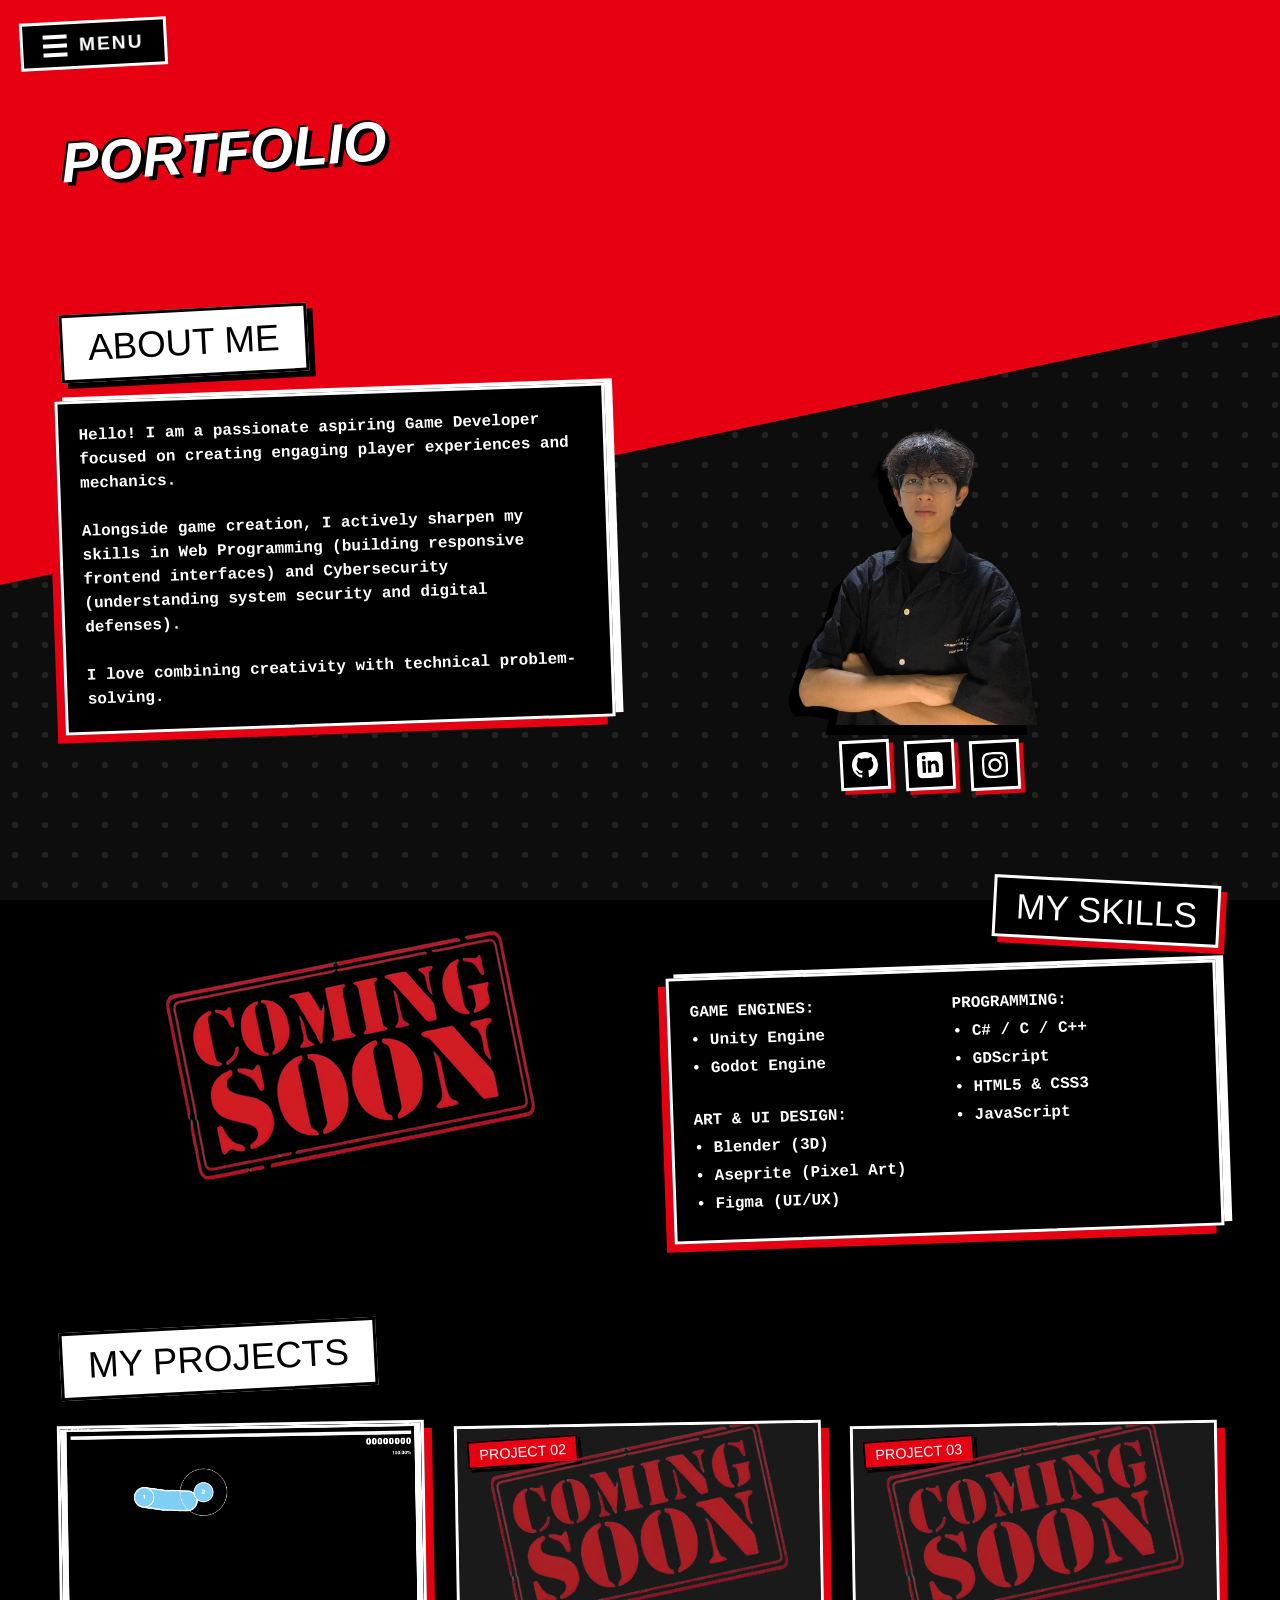
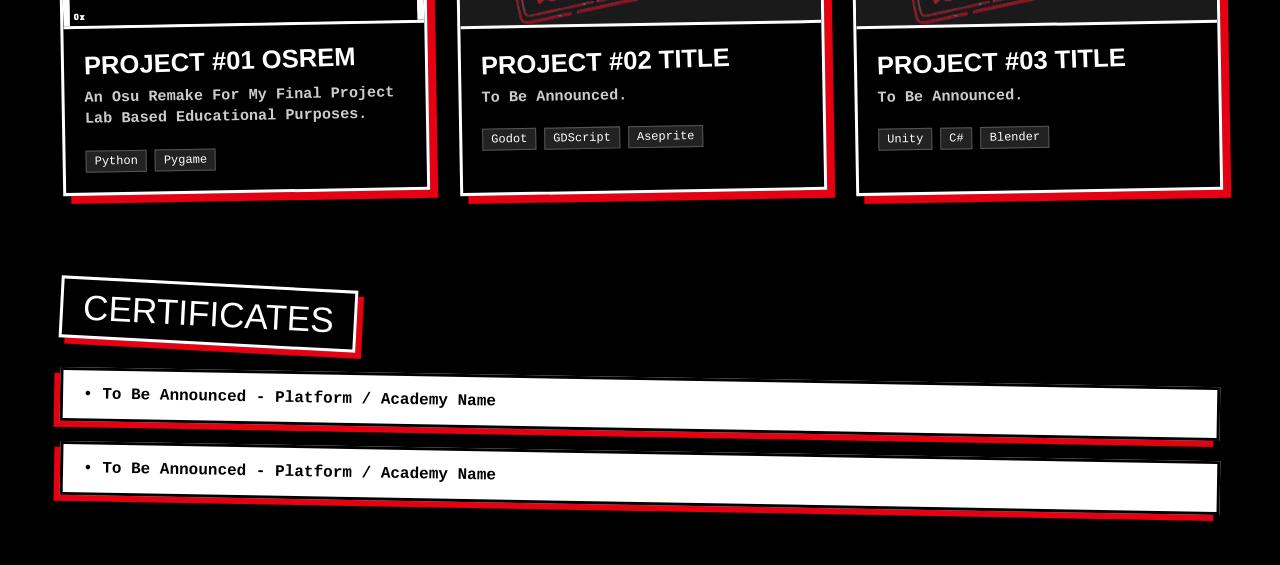
==== index.html @ 10f1fd6b "Mengubah nama Index.html menjadi index.html" ====
<!DOCTYPE html>
<html lang="id">
<head>
  <meta charset="UTF-8">
  <meta name="viewport" content="width=device-width, initial-scale=1.0">
  <title>Portofolio - Persona 5 Style Interactive</title>
  <link rel="stylesheet" href="style.css">
</head>
<body>

  <div class="bg-split"></div>
  <div class="bg-bottom"></div>

  <div class="top-menu-btn" id="menuToggle">
    <div class="hamburger-icon">
      <span></span>
      <span></span>
      <span></span>
    </div>
    <span class="menu-text">MENU</span>
  </div>

  <div class="menu-overlay" id="menuOverlay"></div>

  <div class="side-menu" id="sideMenu">
    <button class="close-btn" id="closeMenu">X CLOSE</button>
    <h2 class="menu-title">NAVIGASI</h2>
    <ul class="menu-list">
      <li class="menu-item"><a href="#about">01. ABOUT ME</a></li>
      <li class="menu-item"><a href="#skills">02. MY SKILLS</a></li>
      <li class="menu-item"><a href="#projects">03. MY PROJECTS</a></li>
      <li class="menu-item"><a href="#certificates">04. CERTIFICATES</a></li>
    </ul>
  </div>

  <div class="portfolio-container">
    
    <h1 class="header-title">PORTFOLIO</h1>

    <section id="about" class="section-about">
      <div class="box-left-top">
        <div class="title-box">ABOUT ME</div>
        <div class="description-box">
          <p>Hello! I am a passionate aspiring Game Developer focused on creating engaging player experiences and mechanics.</p>
          <br>
          <p>Alongside game creation, I actively sharpen my skills in Web Programming (building responsive frontend interfaces) and Cybersecurity (understanding system security and digital defenses).</p>
          <br>
          <p>I love combining creativity with technical problem-solving.</p>
        </div>
      </div>
      
      <div class="person-image-container">
        <img src="Image/Foto Profil.png" alt="Foto Profil" class="person-img profile-img">
        
        <div class="social-links">
          <a href="#" target="_blank" class="social-btn" title="GitHub">
            <svg viewBox="0 0 24 24"><path d="M12 0C5.37 0 0 5.37 0 12c0 5.31 3.435 9.795 8.205 11.385.6.105.825-.255.825-.57 0-.285-.015-1.23-.015-2.235-3.015.555-3.795-.735-4.035-1.41-.135-.345-.72-1.41-1.23-1.695-.42-.225-1.02-.78-.015-.795.945-.015 1.62.87 1.845 1.23 1.08 1.815 2.805 1.305 3.495.99.105-.78.42-1.305.765-1.605-2.67-.3-5.46-1.335-5.46-5.925 0-1.305.465-2.385 1.23-3.225-.12-.3-.54-1.53.12-3.18 0 0 1.005-.315 3.3 1.23.96-.27 1.98-.405 3-.405s2.04.135 3 .405c2.295-1.56 3.3-1.23 3.3-1.23.66 1.65.24 2.88.12 3.18.765.84 1.23 1.905 1.23 3.225 0 4.605-2.805 5.625-5.475 5.925.435.375.81 1.095.81 2.22 0 1.605-.015 2.895-.015 3.3 0 .315.225.69.825.57A12.02 12.02 0 0024 12c0-6.63-5.37-12-12-12z"/></svg>
          </a>
          <a href="#" target="_blank" class="social-btn" title="LinkedIn">
            <svg viewBox="0 0 24 24"><path d="M19 0h-14c-2.761 0-5 2.239-5 5v14c0 2.761 2.239 5 5 5h14c2.762 0 5-2.239 5-5v-14c0-2.761-2.238-5-5-5zm-11 19h-3v-11h3v11zm-1.5-12.268c-.966 0-1.75-.79-1.75-1.764s.784-1.764 1.75-1.764 1.75.79 1.75 1.764-.783 1.764-1.75 1.764zm13.5 12.268h-3v-5.604c0-3.368-4-3.113-4 0v5.604h-3v-11h3v1.765c1.396-2.586 7-2.777 7 2.476v6.759z"/></svg>
          </a>
          <a href="#" target="_blank" class="social-btn" title="Instagram">
            <svg viewBox="0 0 24 24"><path d="M12 2.163c3.204 0 3.584.012 4.85.07 3.252.148 4.771 1.691 4.919 4.919.058 1.265.069 1.645.069 4.849 0 3.205-.012 3.584-.069 4.849-.149 3.225-1.664 4.771-4.919 4.919-1.266.058-1.644.07-4.85.07-3.204 0-3.584-.012-4.849-.07-3.26-.149-4.771-1.699-4.919-4.92-.058-1.265-.07-1.644-.07-4.849 0-3.204.013-3.583.07-4.849.149-3.227 1.664-4.771 4.919-4.919 1.266-.057 1.645-.069 4.849-.069zm0-2.163c-3.259 0-3.667.014-4.947.072-4.358.2-6.78 2.618-6.98 6.98-.059 1.281-.073 1.689-.073 4.948 0 3.259.014 3.668.072 4.948.2 4.358 2.618 6.78 6.98 6.98 1.281.058 1.689.072 4.948.072 3.259 0 3.668-.014 4.948-.072 4.354-.2 6.782-2.618 6.979-6.98.059-1.28.073-1.689.073-4.948 0-3.259-.014-3.667-.072-4.947-.196-4.354-2.617-6.78-6.979-6.98-1.281-.059-1.69-.073-4.949-.073zm0 5.838c-3.403 0-6.162 2.759-6.162 6.162s2.759 6.163 6.162 6.163 6.162-2.759 6.162-6.163c0-3.403-2.759-6.162-6.162-6.162zm0 10.162c-2.209 0-4-1.79-4-4 0-2.209 1.791-4 4-4s4 1.791 4 4c0 2.21-1.791 4-4 4zm6.406-11.845c-.796 0-1.441.645-1.441 1.44s.645 1.44 1.441 1.44c.795 0 1.439-.645 1.439-1.44s-.644-1.44-1.439-1.44z"/></svg>
          </a>
        </div>
      </div>
    </section>

    <section id="skills" class="section-skills">
      <div class="person-image-container">
        <img src="Image/Coming Soon.png" alt="Skill Visual" class="person-img">
      </div>
      <div class="box-left-top">
        <div class="title-box-red">MY SKILLS</div>
        <div class="description-box skills-grid">
          <div class="skill-col">
            <p><b>GAME ENGINES:</b></p>
            <p>• Unity Engine</p>
            <p>• Godot Engine</p>
            <br>
            <p><b>ART & UI DESIGN:</b></p>
            <p>• Blender (3D)</p>
            <p>• Aseprite (Pixel Art)</p>
            <p>• Figma (UI/UX)</p>
          </div>
          
          <div class="skill-col">
            <p><b>PROGRAMMING:</b></p>
            <p>• C# / C / C++</p>
            <p>• GDScript</p>
            <p>• HTML5 & CSS3</p>
            <p>• JavaScript</p>
          </div>
        </div>
      </div>
    </section>

    <section id="projects" class="section-projects">
      <div class="title-box">MY PROJECTS</div>
      
      <div class="projects-grid">
        <div class="project-card">
          <div class="project-img-wrapper">
            <span class="project-badge">PROJECT 01</span>
            <img src="Image/Osu Remake.png" alt="Project 1" class="project-img">
          </div>
          <div class="project-content">
            <h3>PROJECT #01 Osrem</h3>
            <p>An Osu Remake For My Final Project Lab Based Educational Purposes.</p>
            <div class="project-tags">
              <span class="tag">Python</span>
              <span class="tag">Pygame</span>
            </div>
          </div>
        </div>

        <div class="project-card">
          <div class="project-img-wrapper">
            <span class="project-badge">PROJECT 02</span>
            <img src="Image/Coming Soon.png" alt="Project 2" class="project-img">
          </div>
          <div class="project-content">
            <h3>PROJECT #02 TITLE</h3>
            <p>To Be Announced.</p>
            <div class="project-tags">
              <span class="tag">Godot</span>
              <span class="tag">GDScript</span>
              <span class="tag">Aseprite</span>
            </div>
          </div>
        </div>

        <div class="project-card">
          <div class="project-img-wrapper">
            <span class="project-badge">PROJECT 03</span>
            <img src="Image/Coming Soon.png" alt="Project 3" class="project-img">
          </div>
          <div class="project-content">
            <h3>PROJECT #03 TITLE</h3>
            <p>To Be Announced.</p>
            <div class="project-tags">
              <span class="tag">Unity</span>
              <span class="tag">C#</span>
              <span class="tag">Blender</span>
            </div>
          </div>
        </div>
      </div>
    </section>

    <section id="certificates" class="section-certificates">
      <div class="title-box-red" style="align-self: flex-start;">CERTIFICATES</div>
      <div class="cert-item">
        <p><b>• To Be Announced</b> - Platform / Academy Name</p>
      </div>
      <div class="cert-item">
        <p><b>• To Be Announced</b> - Platform / Academy Name</p>
      </div>
    </section>

  </div>

  <script src="script.js"></script>
</body>
</html>
---- style.css ----
* {
  box-sizing: border-box;
  margin: 0;
  padding: 0;
}

html {
  scroll-behavior: smooth;
}

body {
  font-family: 'Arial Black', Impact, sans-serif;
  background-color: #000;
  color: #fff;
  overflow-x: hidden;
  min-height: 100vh;
  position: relative;
}

.bg-split {
  position: fixed;
  top: 0;
  left: 0;
  width: 100vw;
  height: 100vh;
  z-index: 1;
  background-color: #e60012;
  clip-path: polygon(0 0, 100% 0, 100% 35%, 0 65%);
  pointer-events: none;
}

.bg-bottom {
  position: fixed;
  top: 0;
  left: 0;
  width: 100vw;
  height: 100vh;
  z-index: 0;
  background-color: #0d0d0d;
  background-image: radial-gradient(#222 15%, transparent 16%);
  background-size: 30px 30px;
  pointer-events: none;
}

.top-menu-btn {
  position: fixed;
  top: 20px;
  left: 20px;
  z-index: 100;
  display: flex;
  align-items: center;
  gap: 12px;
  background: #000;
  padding: 10px 20px;
  transform: rotate(-3deg);
  border: 3px solid #fff;
  cursor: pointer;
  box-shadow: 5px 5px 0px #e60012;
  transition: all 0.2s ease-in-out;
}

.top-menu-btn:hover {
  transform: scale(1.1) rotate(-1deg);
  background: #e60012;
  border-color: #000;
  box-shadow: 6px 6px 0px #fff;
}

.hamburger-icon {
  display: flex;
  flex-direction: column;
  gap: 5px;
  width: 24px;
}

.hamburger-icon span {
  display: block;
  height: 4px;
  background-color: #fff;
  width: 100%;
  transition: background-color 0.2s;
}

.top-menu-btn:hover .hamburger-icon span {
  background-color: #000;
}

.menu-text {
  font-size: 1.2rem;
  font-weight: bold;
  letter-spacing: 2px;
  color: #fff;
  transition: color 0.2s;
}

.top-menu-btn:hover .menu-text {
  color: #000;
}

.menu-overlay {
  position: fixed;
  top: 0;
  left: 0;
  width: 100vw;
  height: 100vh;
  background: rgba(0, 0, 0, 0.7);
  z-index: 150;
  opacity: 0;
  visibility: hidden;
  transition: all 0.3s ease;
}

.menu-overlay.active {
  opacity: 1;
  visibility: visible;
}

.side-menu {
  position: fixed;
  top: 0;
  left: -380px;
  width: 320px;
  height: 100vh;
  background: #000;
  border-right: 5px solid #e60012;
  z-index: 200;
  padding: 40px 20px;
  display: flex;
  flex-direction: column;
  gap: 20px;
  transition: left 0.4s cubic-bezier(0.175, 0.885, 0.32, 1.275);
  box-shadow: 10px 0px 20px rgba(0, 0, 0, 0.8);
}

.side-menu.active {
  left: 0;
}

.close-btn {
  align-self: flex-end;
  background: #e60012;
  color: #fff;
  border: 2px solid #fff;
  font-size: 1.2rem;
  padding: 5px 15px;
  cursor: pointer;
  transform: rotate(3deg);
  font-weight: bold;
  transition: transform 0.2s, background 0.2s;
}

.close-btn:hover {
  transform: scale(1.15) rotate(0deg);
  background: #fff;
  color: #000;
}

.menu-title {
  font-size: 2rem;
  color: #fff;
  border-bottom: 3px solid #e60012;
  padding-bottom: 10px;
  transform: rotate(-2deg);
  text-transform: uppercase;
  margin-bottom: 10px;
}

.menu-list {
  list-style: none;
  display: flex;
  flex-direction: column;
  gap: 15px;
}

.menu-item a {
  display: block;
  color: #fff;
  text-decoration: none;
  font-size: 1.4rem;
  padding: 12px 15px;
  background: #111;
  border: 2px solid #333;
  transform: rotate(-2deg);
  transition: all 0.25s ease-in-out;
  position: relative;
}

.menu-item a:hover {
  background: #e60012;
  color: #fff;
  border-color: #fff;
  transform: scale(1.12) rotate(1deg) translateX(10px);
  box-shadow: -5px 5px 0px #fff;
  font-weight: bold;
}

.portfolio-container {
  position: relative;
  z-index: 10;
  max-width: 1200px;
  margin: 0 auto;
  padding: 90px 20px 60px;
  display: flex;
  flex-direction: column;
  gap: 90px;
}

.header-title {
  font-size: 3.5rem;
  text-transform: uppercase;
  font-style: italic;
  color: #fff;
  text-shadow: 4px 4px 0px #000, -2px -2px 0px #000;
  transform: rotate(-4deg);
}

.title-box {
  background: #fff;
  color: #000;
  display: inline-block;
  padding: 10px 25px;
  font-size: 2.3rem;
  text-transform: uppercase;
  transform: rotate(-3deg);
  box-shadow: 6px 6px 0px #000;
  border: 3px solid #000;
  width: fit-content;
  transition: transform 0.2s;
}

.title-box:hover {
  transform: scale(1.05) rotate(-1deg);
}

.description-box {
  background: #000;
  color: #fff;
  border: 3px solid #fff;
  padding: 20px;
  transform: rotate(-2deg);
  box-shadow: -8px 8px 0px #e60012, 8px -4px 0px #fff;
  font-family: 'Courier New', Courier, monospace;
  font-weight: bold;
  line-height: 1.5;
  transition: all 0.3s ease;
}

.description-box:hover {
  transform: scale(1.03) rotate(0deg);
  box-shadow: -12px 12px 0px #e60012, 12px -6px 0px #fff;
  border-color: #e60012;
}

.skills-grid {
  display: grid;
  grid-template-columns: 1fr 1fr;
  gap: 20px;
}

.skill-col p {
  margin-bottom: 4px;
}

.section-about {
  display: flex;
  flex-wrap: wrap;
  justify-content: space-between;
  align-items: center;
  gap: 30px;
}

.box-left-top {
  flex: 1;
  min-width: 300px;
  max-width: 550px;
  display: flex;
  flex-direction: column;
  gap: 15px;
}

.person-image-container {
  flex: 1;
  min-width: 280px;
  display: flex;
  flex-direction: column;
  align-items: center;
  justify-content: center;
}

.person-img {
  max-width: 100%;
  height: auto;
  max-height: 480px;
  object-fit: contain;
  filter: drop-shadow(10px 10px 0px #000);
  transition: transform 0.3s ease, filter 0.3s ease;
}

.person-img:hover {
  transform: scale(1.05) translateY(-5px);
  filter: drop-shadow(12px 12px 0px #e60012);
}

.profile-img {
  transform: scaleX(-1);
}

.profile-img:hover {
  transform: scaleX(-1) scale(1.05) translateY(-5px);
}

.social-links {
  display: flex;
  gap: 15px;
  margin-top: 15px;
}

.social-btn {
  display: flex;
  align-items: center;
  justify-content: center;
  width: 50px;
  height: 50px;
  background: #000;
  border: 3px solid #fff;
  transform: rotate(-3deg);
  box-shadow: 4px 4px 0px #e60012;
  transition: all 0.25s ease-in-out;
  color: #fff;
  text-decoration: none;
}

.social-btn svg {
  width: 26px;
  height: 26px;
  fill: currentColor;
  transition: fill 0.2s;
}

.social-btn:hover {
  transform: scale(1.15) rotate(3deg) translateY(-3px);
  background: #e60012;
  border-color: #fff;
  box-shadow: 6px 6px 0px #fff;
  color: #000;
}

.section-skills {
  display: flex;
  flex-wrap: wrap-reverse;
  justify-content: space-between;
  align-items: center;
  gap: 30px;
}

.title-box-red {
  background: #000;
  color: #fff;
  border: 3px solid #fff;
  display: inline-block;
  padding: 8px 20px;
  font-size: 2.2rem;
  text-transform: uppercase;
  transform: rotate(3deg);
  box-shadow: 6px 6px 0px #e60012;
  align-self: flex-end;
  margin-bottom: 12px;
  transition: transform 0.2s;
  position: relative;
  z-index: 2;
}

.title-box-red:hover {
  transform: scale(1.05) rotate(1deg);
}

.section-projects {
  display: flex;
  flex-direction: column;
  gap: 30px;
}

.projects-grid {
  display: grid;
  grid-template-columns: repeat(auto-fit, minmax(320px, 1fr));
  gap: 30px;
}

.project-card {
  background: #000;
  border: 3px solid #fff;
  padding: 0;
  transform: rotate(-1deg);
  box-shadow: 8px 8px 0px #e60012;
  transition: all 0.3s cubic-bezier(0.175, 0.885, 0.32, 1.275);
  cursor: pointer;
  overflow: hidden;
  display: flex;
  flex-direction: column;
}

.project-card:hover {
  transform: scale(1.05) rotate(1deg);
  border-color: #e60012;
  box-shadow: 12px 12px 0px #fff;
  background: #0d0d0d;
}

.project-img-wrapper {
  width: 100%;
  height: 200px;
  overflow: hidden;
  position: relative;
  border-bottom: 3px solid #fff;
  background: #1a1a1a;
}

.project-img {
  width: 100%;
  height: 100%;
  object-fit: cover;
  transition: transform 0.4s ease, filter 0.4s ease;
  filter: grayscale(30%) contrast(110%);
}

.project-card:hover .project-img {
  transform: scale(1.1);
  filter: grayscale(0%) contrast(120%);
}

.project-badge {
  position: absolute;
  top: 10px;
  left: 10px;
  background: #e60012;
  color: #fff;
  font-size: 0.9rem;
  padding: 4px 10px;
  transform: rotate(-3deg);
  border: 2px solid #000;
  box-shadow: 3px 3px 0px #000;
}

.project-content {
  padding: 20px;
  display: flex;
  flex-direction: column;
  gap: 10px;
  font-family: 'Courier New', Courier, monospace;
}

.project-card h3 {
  font-family: 'Arial Black', Impact, sans-serif;
  font-size: 1.6rem;
  color: #fff;
  text-transform: uppercase;
  transform: rotate(-1deg);
  transition: color 0.2s;
}

.project-card:hover h3 {
  color: #e60012;
}

.project-card p {
  font-size: 0.95rem;
  line-height: 1.4;
  color: #ccc;
  font-weight: bold;
}

.project-tags {
  display: flex;
  flex-wrap: wrap;
  gap: 8px;
  margin-top: 10px;
}

.tag {
  background: #222;
  color: #fff;
  font-size: 0.75rem;
  padding: 3px 8px;
  border: 1px solid #555;
}

.section-certificates {
  display: flex;
  flex-direction: column;
  gap: 20px;
}

.cert-item {
  background: #fff;
  color: #000;
  padding: 15px 20px;
  border: 3px solid #000;
  transform: rotate(1deg);
  font-family: 'Courier New', Courier, monospace;
  font-weight: bold;
  box-shadow: -6px 6px 0px #e60012;
  transition: all 0.3s cubic-bezier(0.175, 0.885, 0.32, 1.275);
  cursor: pointer;
}

.cert-item:hover {
  transform: scale(1.04) rotate(-1deg) translateX(8px);
  background: #e60012;
  color: #fff;
  border-color: #fff;
  box-shadow: -10px 10px 0px #fff;
}

@media (max-width: 768px) {
  .header-title { font-size: 2.5rem; }
  .title-box, .title-box-red { font-size: 1.8rem; }
  .portfolio-container { padding-top: 80px; gap: 60px; }
  .side-menu { width: 80vw; }
  .projects-grid { grid-template-columns: 1fr; }
  .skills-grid { grid-template-columns: 1fr; }
}
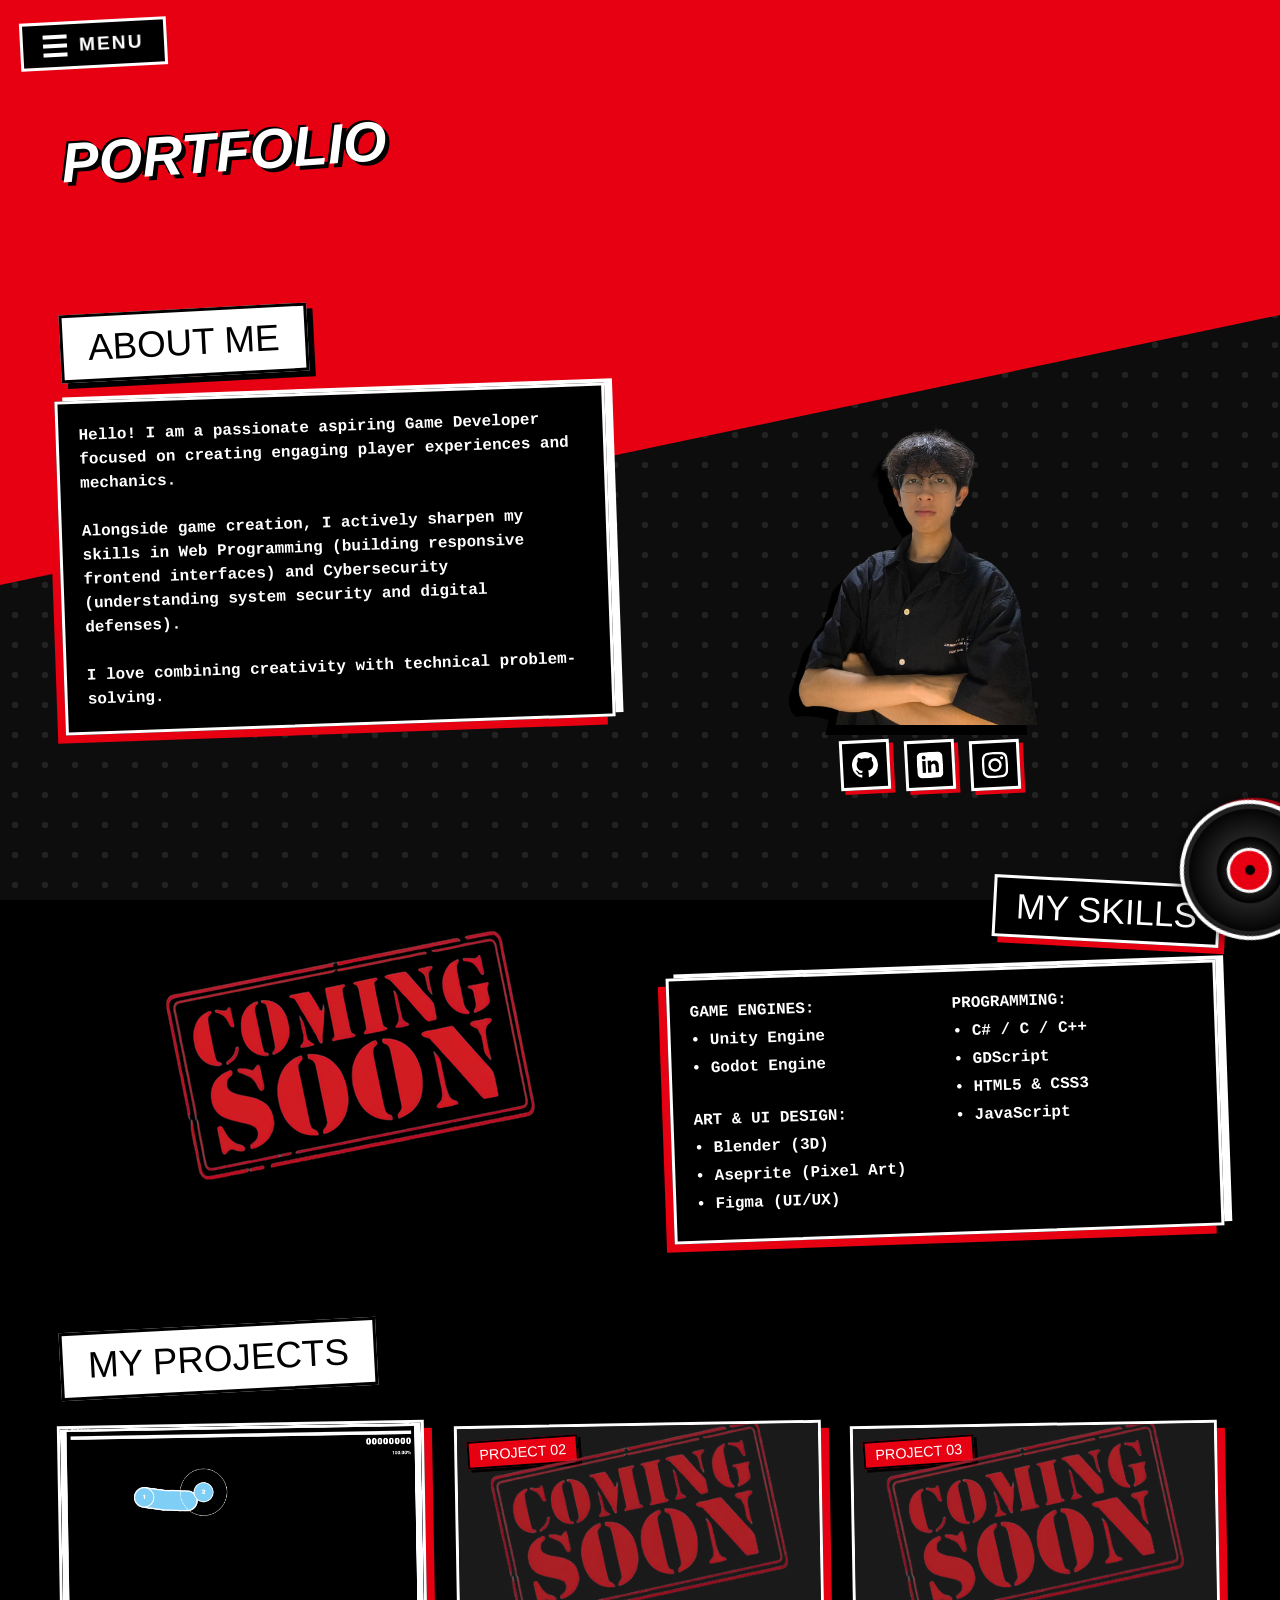
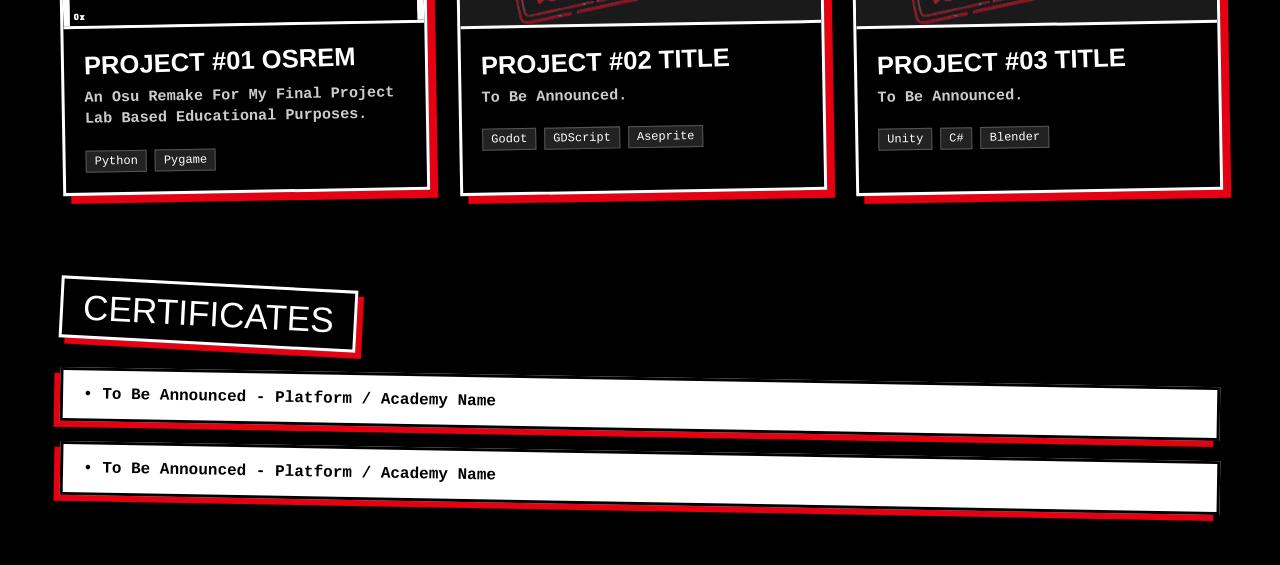
==== commit 199787d0: "Update isi index.html" ====
--- a/index.html
+++ b/index.html
@@ -24,7 +24,7 @@
 
   <div class="side-menu" id="sideMenu">
     <button class="close-btn" id="closeMenu">X CLOSE</button>
-    <h2 class="menu-title">NAVIGASI</h2>
+    <h2 class="menu-title">NAVIGATION</h2>
     <ul class="menu-list">
       <li class="menu-item"><a href="#about">01. ABOUT ME</a></li>
       <li class="menu-item"><a href="#skills">02. MY SKILLS</a></li>
@@ -53,13 +53,13 @@
         <img src="Image/Foto Profil.png" alt="Foto Profil" class="person-img profile-img">
         
         <div class="social-links">
-          <a href="#" target="_blank" class="social-btn" title="GitHub">
+          <a href="https://github.com/R-oyko" target="_blank" class="social-btn" title="GitHub">
             <svg viewBox="0 0 24 24"><path d="M12 0C5.37 0 0 5.37 0 12c0 5.31 3.435 9.795 8.205 11.385.6.105.825-.255.825-.57 0-.285-.015-1.23-.015-2.235-3.015.555-3.795-.735-4.035-1.41-.135-.345-.72-1.41-1.23-1.695-.42-.225-1.02-.78-.015-.795.945-.015 1.62.87 1.845 1.23 1.08 1.815 2.805 1.305 3.495.99.105-.78.42-1.305.765-1.605-2.67-.3-5.46-1.335-5.46-5.925 0-1.305.465-2.385 1.23-3.225-.12-.3-.54-1.53.12-3.18 0 0 1.005-.315 3.3 1.23.96-.27 1.98-.405 3-.405s2.04.135 3 .405c2.295-1.56 3.3-1.23 3.3-1.23.66 1.65.24 2.88.12 3.18.765.84 1.23 1.905 1.23 3.225 0 4.605-2.805 5.625-5.475 5.925.435.375.81 1.095.81 2.22 0 1.605-.015 2.895-.015 3.3 0 .315.225.69.825.57A12.02 12.02 0 0024 12c0-6.63-5.37-12-12-12z"/></svg>
           </a>
-          <a href="#" target="_blank" class="social-btn" title="LinkedIn">
+          <a href="https://www.linkedin.com/in/roycoworks/" target="_blank" class="social-btn" title="LinkedIn">
             <svg viewBox="0 0 24 24"><path d="M19 0h-14c-2.761 0-5 2.239-5 5v14c0 2.761 2.239 5 5 5h14c2.762 0 5-2.239 5-5v-14c0-2.761-2.238-5-5-5zm-11 19h-3v-11h3v11zm-1.5-12.268c-.966 0-1.75-.79-1.75-1.764s.784-1.764 1.75-1.764 1.75.79 1.75 1.764-.783 1.764-1.75 1.764zm13.5 12.268h-3v-5.604c0-3.368-4-3.113-4 0v5.604h-3v-11h3v1.765c1.396-2.586 7-2.777 7 2.476v6.759z"/></svg>
           </a>
-          <a href="#" target="_blank" class="social-btn" title="Instagram">
+          <a href="https://www.instagram.com/r.oyko?stkn=YXdjenV5ZW16cmQz" target="_blank" class="social-btn" title="Instagram">
             <svg viewBox="0 0 24 24"><path d="M12 2.163c3.204 0 3.584.012 4.85.07 3.252.148 4.771 1.691 4.919 4.919.058 1.265.069 1.645.069 4.849 0 3.205-.012 3.584-.069 4.849-.149 3.225-1.664 4.771-4.919 4.919-1.266.058-1.644.07-4.85.07-3.204 0-3.584-.012-4.849-.07-3.26-.149-4.771-1.699-4.919-4.92-.058-1.265-.07-1.644-.07-4.849 0-3.204.013-3.583.07-4.849.149-3.227 1.664-4.771 4.919-4.919 1.266-.057 1.645-.069 4.849-.069zm0-2.163c-3.259 0-3.667.014-4.947.072-4.358.2-6.78 2.618-6.98 6.98-.059 1.281-.073 1.689-.073 4.948 0 3.259.014 3.668.072 4.948.2 4.358 2.618 6.78 6.98 6.98 1.281.058 1.689.072 4.948.072 3.259 0 3.668-.014 4.948-.072 4.354-.2 6.782-2.618 6.979-6.98.059-1.28.073-1.689.073-4.948 0-3.259-.014-3.667-.072-4.947-.196-4.354-2.617-6.78-6.979-6.98-1.281-.059-1.69-.073-4.949-.073zm0 5.838c-3.403 0-6.162 2.759-6.162 6.162s2.759 6.163 6.162 6.163 6.162-2.759 6.162-6.163c0-3.403-2.759-6.162-6.162-6.162zm0 10.162c-2.209 0-4-1.79-4-4 0-2.209 1.791-4 4-4s4 1.791 4 4c0 2.21-1.791 4-4 4zm6.406-11.845c-.796 0-1.441.645-1.441 1.44s.645 1.44 1.441 1.44c.795 0 1.439-.645 1.439-1.44s-.644-1.44-1.439-1.44z"/></svg>
           </a>
         </div>
@@ -157,6 +157,14 @@
         <p><b>• To Be Announced</b> - Platform / Academy Name</p>
       </div>
     </section>
+<!-- VINYL RECORD -->
+  <div class="vinyl-record" id="vinylRecord">
+    <div class="vinyl-label"></div>
+  </div>
+
+  <script src="script.js"></script>
+</body>
+</html>
 
   </div>
 
--- a/style.css
+++ b/style.css
@@ -518,4 +518,56 @@
   .side-menu { width: 80vw; }
   .projects-grid { grid-template-columns: 1fr; }
   .skills-grid { grid-template-columns: 1fr; }
+}
+
+.vinyl-record {
+  position: fixed;
+  bottom: -40px;
+  right: -40px;
+  width: 140px;
+  height: 140px;
+  background: radial-gradient(circle, #111 20%, #222 21%, #000 35%, #222 36%, #050505 65%, #222 66%, #000 100%);
+  border-radius: 50%;
+  border: 4px solid #fff;
+  box-shadow: 0 0 15px rgba(0, 0, 0, 0.8), -3px -3px 0px #e60012;
+  z-index: 99;
+  display: flex;
+  align-items: center;
+  justify-content: center;
+  pointer-events: none;
+  transition: transform 0.1s linear;
+}
+
+.vinyl-label {
+  width: 45px;
+  height: 45px;
+  background: #e60012;
+  border-radius: 50%;
+  border: 3px solid #fff;
+  position: relative;
+}
+
+.vinyl-label::after {
+  content: '';
+  position: absolute;
+  top: 50%;
+  left: 50%;
+  transform: translate(-50%, -50%);
+  width: 10px;
+  height: 10px;
+  background: #000;
+  border-radius: 50%;
+}
+
+@media (max-width: 768px) {
+  .vinyl-record {
+    width: 100px;
+    height: 100px;
+    bottom: -25px;
+    right: -25px;
+  }
+  .vinyl-label {
+    width: 30px;
+    height: 30px;
+  }
 }
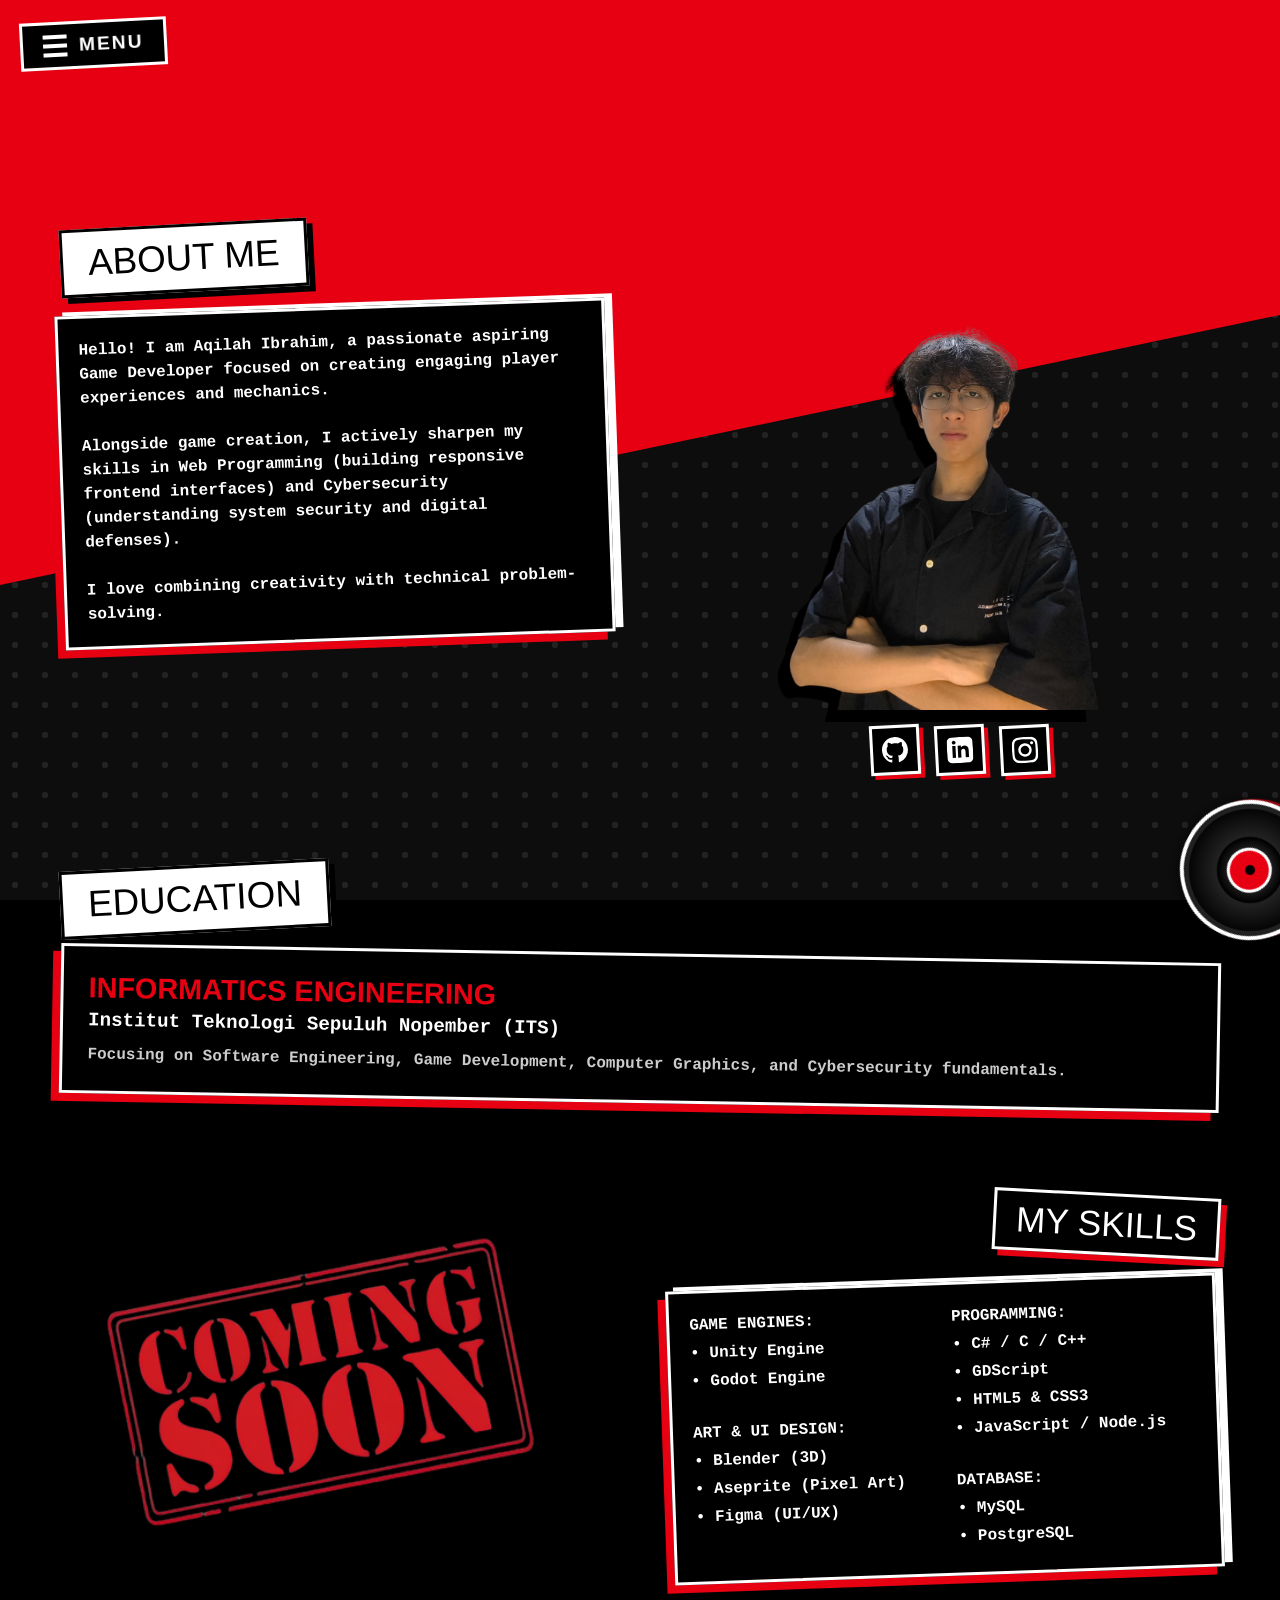
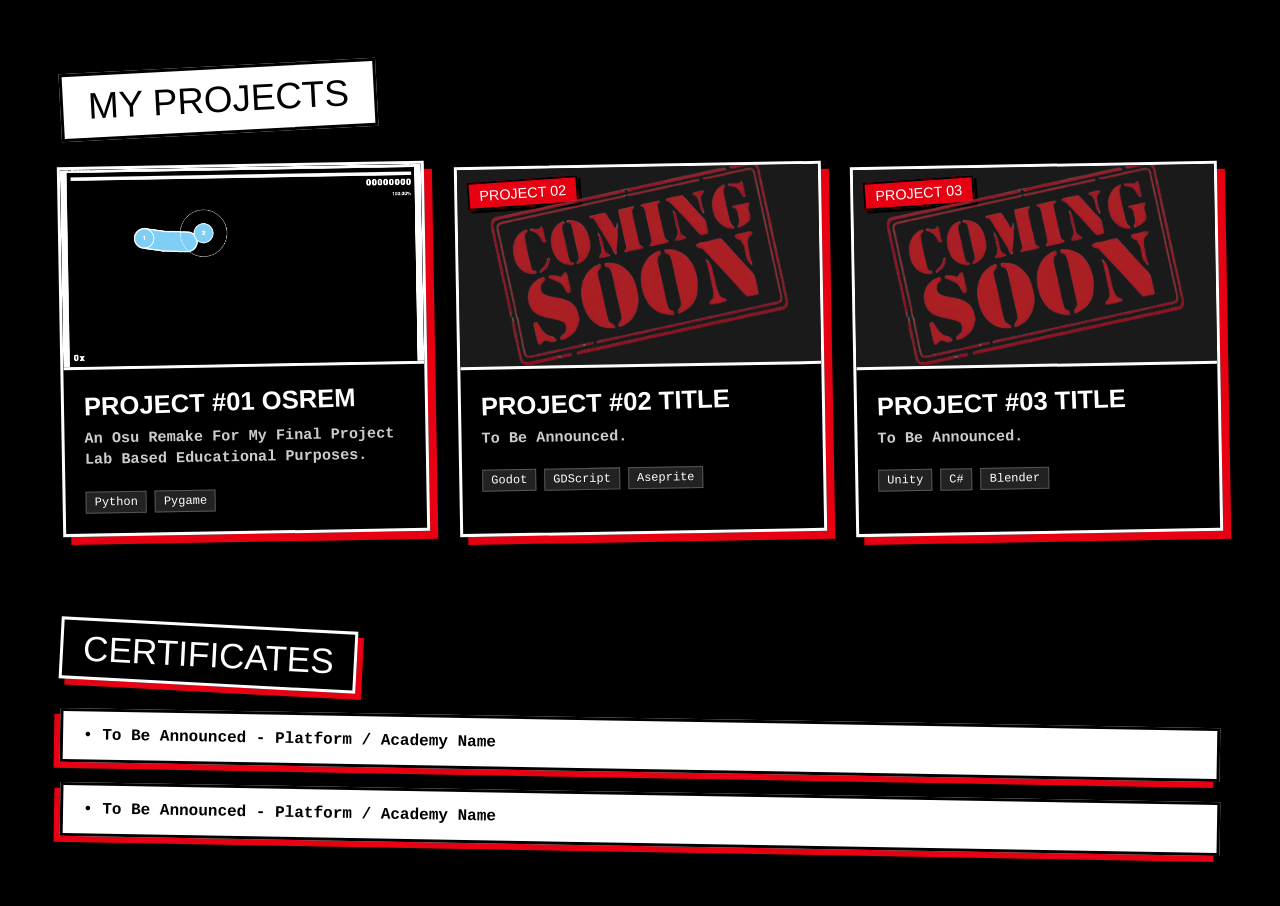
==== commit 079e6b96: "fixxing" ====
--- a/index.html
+++ b/index.html
@@ -3,7 +3,7 @@
 <head>
   <meta charset="UTF-8">
   <meta name="viewport" content="width=device-width, initial-scale=1.0">
-  <title>Portofolio - Persona 5 Style Interactive</title>
+  <title>Persona 5 Style Interactive</title>
   <link rel="stylesheet" href="style.css">
 </head>
 <body>
@@ -24,24 +24,24 @@
 
   <div class="side-menu" id="sideMenu">
     <button class="close-btn" id="closeMenu">X CLOSE</button>
-    <h2 class="menu-title">NAVIGATION</h2>
+    <h2 class="menu-title">NAVIGASI</h2>
     <ul class="menu-list">
       <li class="menu-item"><a href="#about">01. ABOUT ME</a></li>
-      <li class="menu-item"><a href="#skills">02. MY SKILLS</a></li>
-      <li class="menu-item"><a href="#projects">03. MY PROJECTS</a></li>
-      <li class="menu-item"><a href="#certificates">04. CERTIFICATES</a></li>
+      <li class="menu-item"><a href="#education">02. EDUCATION</a></li>
+      <li class="menu-item"><a href="#skills">03. MY SKILLS</a></li>
+      <li class="menu-item"><a href="#projects">04. MY PROJECTS</a></li>
+      <li class="menu-item"><a href="#certificates">05. CERTIFICATES</a></li>
     </ul>
   </div>
 
   <div class="portfolio-container">
-    
-    <h1 class="header-title">PORTFOLIO</h1>
 
+    <!-- SECTION 1: ABOUT ME -->
     <section id="about" class="section-about">
       <div class="box-left-top">
         <div class="title-box">ABOUT ME</div>
         <div class="description-box">
-          <p>Hello! I am a passionate aspiring Game Developer focused on creating engaging player experiences and mechanics.</p>
+          <p>Hello! I am <b>Aqilah Ibrahim</b>, a passionate aspiring Game Developer focused on creating engaging player experiences and mechanics.</p>
           <br>
           <p>Alongside game creation, I actively sharpen my skills in Web Programming (building responsive frontend interfaces) and Cybersecurity (understanding system security and digital defenses).</p>
           <br>
@@ -66,6 +66,17 @@
       </div>
     </section>
 
+    <!-- SECTION 2: EDUCATION -->
+    <section id="education" class="section-education">
+      <div class="title-box">EDUCATION</div>
+      <div class="education-card">
+        <h3>INFORMATICS ENGINEERING</h3>
+        <h4>Institut Teknologi Sepuluh Nopember (ITS)</h4>
+        <p>Focusing on Software Engineering, Game Development, Computer Graphics, and Cybersecurity fundamentals.</p>
+      </div>
+    </section>
+
+    <!-- SECTION 3: MY SKILLS -->
     <section id="skills" class="section-skills">
       <div class="person-image-container">
         <img src="Image/Coming Soon.png" alt="Skill Visual" class="person-img">
@@ -89,12 +100,17 @@
             <p>• C# / C / C++</p>
             <p>• GDScript</p>
             <p>• HTML5 & CSS3</p>
-            <p>• JavaScript</p>
+            <p>• JavaScript / Node.js</p>
+            <br>
+            <p><b>DATABASE:</b></p>
+            <p>• MySQL</p>
+            <p>• PostgreSQL</p>
           </div>
         </div>
       </div>
     </section>
 
+    <!-- SECTION 4: MY PROJECTS -->
     <section id="projects" class="section-projects">
       <div class="title-box">MY PROJECTS</div>
       
@@ -148,6 +164,7 @@
       </div>
     </section>
 
+    <!-- SECTION 5: CERTIFICATES -->
     <section id="certificates" class="section-certificates">
       <div class="title-box-red" style="align-self: flex-start;">CERTIFICATES</div>
       <div class="cert-item">
@@ -157,17 +174,13 @@
         <p><b>• To Be Announced</b> - Platform / Academy Name</p>
       </div>
     </section>
-<!-- VINYL RECORD -->
+
+  </div>
+
   <div class="vinyl-record" id="vinylRecord">
     <div class="vinyl-label"></div>
   </div>
 
   <script src="script.js"></script>
 </body>
-</html>
-
-  </div>
-
-  <script src="script.js"></script>
-</body>
 </html>
--- a/style.css
+++ b/style.css
@@ -17,6 +17,7 @@
   position: relative;
 }
 
+/* BACKGROUND STYLES */
 .bg-split {
   position: fixed;
   top: 0;
@@ -42,6 +43,7 @@
   pointer-events: none;
 }
 
+/* NAVIGATION & MENU */
 .top-menu-btn {
   position: fixed;
   top: 20px;
@@ -194,6 +196,7 @@
   font-weight: bold;
 }
 
+/* MAIN CONTAINER */
 .portfolio-container {
   position: relative;
   z-index: 10;
@@ -205,15 +208,7 @@
   gap: 90px;
 }
 
-.header-title {
-  font-size: 3.5rem;
-  text-transform: uppercase;
-  font-style: italic;
-  color: #fff;
-  text-shadow: 4px 4px 0px #000, -2px -2px 0px #000;
-  transform: rotate(-4deg);
-}
-
+/* TITLE BOXES */
 .title-box {
   background: #fff;
   color: #000;
@@ -232,127 +227,6 @@
   transform: scale(1.05) rotate(-1deg);
 }
 
-.description-box {
-  background: #000;
-  color: #fff;
-  border: 3px solid #fff;
-  padding: 20px;
-  transform: rotate(-2deg);
-  box-shadow: -8px 8px 0px #e60012, 8px -4px 0px #fff;
-  font-family: 'Courier New', Courier, monospace;
-  font-weight: bold;
-  line-height: 1.5;
-  transition: all 0.3s ease;
-}
-
-.description-box:hover {
-  transform: scale(1.03) rotate(0deg);
-  box-shadow: -12px 12px 0px #e60012, 12px -6px 0px #fff;
-  border-color: #e60012;
-}
-
-.skills-grid {
-  display: grid;
-  grid-template-columns: 1fr 1fr;
-  gap: 20px;
-}
-
-.skill-col p {
-  margin-bottom: 4px;
-}
-
-.section-about {
-  display: flex;
-  flex-wrap: wrap;
-  justify-content: space-between;
-  align-items: center;
-  gap: 30px;
-}
-
-.box-left-top {
-  flex: 1;
-  min-width: 300px;
-  max-width: 550px;
-  display: flex;
-  flex-direction: column;
-  gap: 15px;
-}
-
-.person-image-container {
-  flex: 1;
-  min-width: 280px;
-  display: flex;
-  flex-direction: column;
-  align-items: center;
-  justify-content: center;
-}
-
-.person-img {
-  max-width: 100%;
-  height: auto;
-  max-height: 480px;
-  object-fit: contain;
-  filter: drop-shadow(10px 10px 0px #000);
-  transition: transform 0.3s ease, filter 0.3s ease;
-}
-
-.person-img:hover {
-  transform: scale(1.05) translateY(-5px);
-  filter: drop-shadow(12px 12px 0px #e60012);
-}
-
-.profile-img {
-  transform: scaleX(-1);
-}
-
-.profile-img:hover {
-  transform: scaleX(-1) scale(1.05) translateY(-5px);
-}
-
-.social-links {
-  display: flex;
-  gap: 15px;
-  margin-top: 15px;
-}
-
-.social-btn {
-  display: flex;
-  align-items: center;
-  justify-content: center;
-  width: 50px;
-  height: 50px;
-  background: #000;
-  border: 3px solid #fff;
-  transform: rotate(-3deg);
-  box-shadow: 4px 4px 0px #e60012;
-  transition: all 0.25s ease-in-out;
-  color: #fff;
-  text-decoration: none;
-}
-
-.social-btn svg {
-  width: 26px;
-  height: 26px;
-  fill: currentColor;
-  transition: fill 0.2s;
-}
-
-.social-btn:hover {
-  transform: scale(1.15) rotate(3deg) translateY(-3px);
-  background: #e60012;
-  border-color: #fff;
-  box-shadow: 6px 6px 0px #fff;
-  color: #000;
-}
-
-.section-skills {
-  display: flex;
-  flex-wrap: wrap-reverse;
-  justify-content: space-between;
-  align-items: center;
-  gap: 30px;
-}
-
 .title-box-red {
   background: #000;
   color: #fff;
@@ -374,6 +248,178 @@
   transform: scale(1.05) rotate(1deg);
 }
 
+/* DESCRIPTION BOX */
+.box-left-top {
+  flex: 1;
+  min-width: 300px;
+  max-width: 550px;
+  display: flex;
+  flex-direction: column;
+  gap: 15px;
+}
+
+.description-box {
+  background: #000;
+  color: #fff;
+  border: 3px solid #fff;
+  padding: 20px;
+  transform: rotate(-2deg);
+  box-shadow: -8px 8px 0px #e60012, 8px -4px 0px #fff;
+  font-family: 'Courier New', Courier, monospace;
+  font-weight: bold;
+  line-height: 1.5;
+  transition: all 0.3s ease;
+}
+
+.description-box:hover {
+  transform: scale(1.03) rotate(0deg);
+  box-shadow: -12px 12px 0px #e60012, 12px -6px 0px #fff;
+  border-color: #e60012;
+}
+
+/* SECTION 1: ABOUT ME */
+.section-about {
+  display: flex;
+  flex-wrap: wrap;
+  justify-content: space-between;
+  align-items: center;
+  gap: 30px;
+}
+
+/* KHUSUS FOTO PROFIL DIBUAT LEBIH BESAR */
+.person-image-container {
+  flex: 1.3;
+  min-width: 320px;
+  max-width: 520px;
+  display: flex;
+  flex-direction: column;
+  align-items: center;
+  justify-content: center;
+}
+
+.person-img {
+  width: 100%;
+  height: auto;
+  max-height: 620px;
+  object-fit: contain;
+  filter: drop-shadow(12px 12px 0px #000);
+  transition: transform 0.3s ease, filter 0.3s ease;
+}
+
+.person-img:hover {
+  transform: scale(1.05) translateY(-5px);
+  filter: drop-shadow(14px 14px 0px #e60012);
+}
+
+.profile-img {
+  transform: scaleX(-1);
+}
+
+.profile-img:hover {
+  transform: scaleX(-1) scale(1.05) translateY(-5px);
+}
+
+/* SOCIAL MEDIA BUTTONS */
+.social-links {
+  display: flex;
+  gap: 15px;
+  margin-top: 15px;
+}
+
+.social-btn {
+  display: flex;
+  align-items: center;
+  justify-content: center;
+  width: 50px;
+  height: 50px;
+  background: #000;
+  border: 3px solid #fff;
+  transform: rotate(-3deg);
+  box-shadow: 4px 4px 0px #e60012;
+  transition: all 0.25s ease-in-out;
+  color: #fff;
+  text-decoration: none;
+}
+
+.social-btn svg {
+  width: 26px;
+  height: 26px;
+  fill: currentColor;
+  transition: fill 0.2s;
+}
+
+.social-btn:hover {
+  transform: scale(1.15) rotate(3deg) translateY(-3px);
+  background: #e60012;
+  border-color: #fff;
+  box-shadow: 6px 6px 0px #fff;
+  color: #000;
+}
+
+/* SECTION 2: EDUCATION */
+.section-education {
+  display: flex;
+  flex-direction: column;
+  gap: 20px;
+}
+
+.education-card {
+  background: #000;
+  color: #fff;
+  border: 3px solid #fff;
+  padding: 25px;
+  transform: rotate(1deg);
+  box-shadow: -8px 8px 0px #e60012;
+  font-family: 'Courier New', Courier, monospace;
+  transition: all 0.3s ease;
+}
+
+.education-card:hover {
+  transform: scale(1.02) rotate(-1deg);
+  box-shadow: -12px 12px 0px #fff;
+  border-color: #e60012;
+}
+
+.education-card h3 {
+  font-family: 'Arial Black', Impact, sans-serif;
+  font-size: 1.8rem;
+  color: #e60012;
+  text-transform: uppercase;
+  margin-bottom: 5px;
+}
+
+.education-card h4 {
+  font-size: 1.2rem;
+  color: #fff;
+  margin-bottom: 12px;
+}
+
+.education-card p {
+  color: #ccc;
+  font-weight: bold;
+  line-height: 1.4;
+}
+
+/* SECTION 3: SKILLS */
+.section-skills {
+  display: flex;
+  flex-wrap: wrap-reverse;
+  justify-content: space-between;
+  align-items: center;
+  gap: 30px;
+}
+
+.skills-grid {
+  display: grid;
+  grid-template-columns: 1fr 1fr;
+  gap: 20px;
+}
+
+.skill-col p {
+  margin-bottom: 4px;
+}
+
+/* SECTION 4: PROJECTS */
 .section-projects {
   display: flex;
   flex-direction: column;
@@ -484,6 +530,7 @@
   border: 1px solid #555;
 }
 
+/* SECTION 5: CERTIFICATES */
 .section-certificates {
   display: flex;
   flex-direction: column;
@@ -511,15 +558,7 @@
   box-shadow: -10px 10px 0px #fff;
 }
 
-@media (max-width: 768px) {
-  .header-title { font-size: 2.5rem; }
-  .title-box, .title-box-red { font-size: 1.8rem; }
-  .portfolio-container { padding-top: 80px; gap: 60px; }
-  .side-menu { width: 80vw; }
-  .projects-grid { grid-template-columns: 1fr; }
-  .skills-grid { grid-template-columns: 1fr; }
-}
-
+/* VINYL RECORD */
 .vinyl-record {
   position: fixed;
   bottom: -40px;
@@ -559,13 +598,26 @@
   border-radius: 50%;
 }
 
+/* RESPONSIVE MEDIA QUERIES */
 @media (max-width: 768px) {
+  .title-box, .title-box-red { font-size: 1.8rem; }
+  .portfolio-container { padding-top: 80px; gap: 60px; }
+  .side-menu { width: 80vw; }
+  .projects-grid { grid-template-columns: 1fr; }
+  .skills-grid { grid-template-columns: 1fr; }
+
+  .person-image-container {
+    max-width: 280px;
+    min-width: auto;
+  }
+
   .vinyl-record {
     width: 100px;
     height: 100px;
     bottom: -25px;
     right: -25px;
   }
+
   .vinyl-label {
     width: 30px;
     height: 30px;
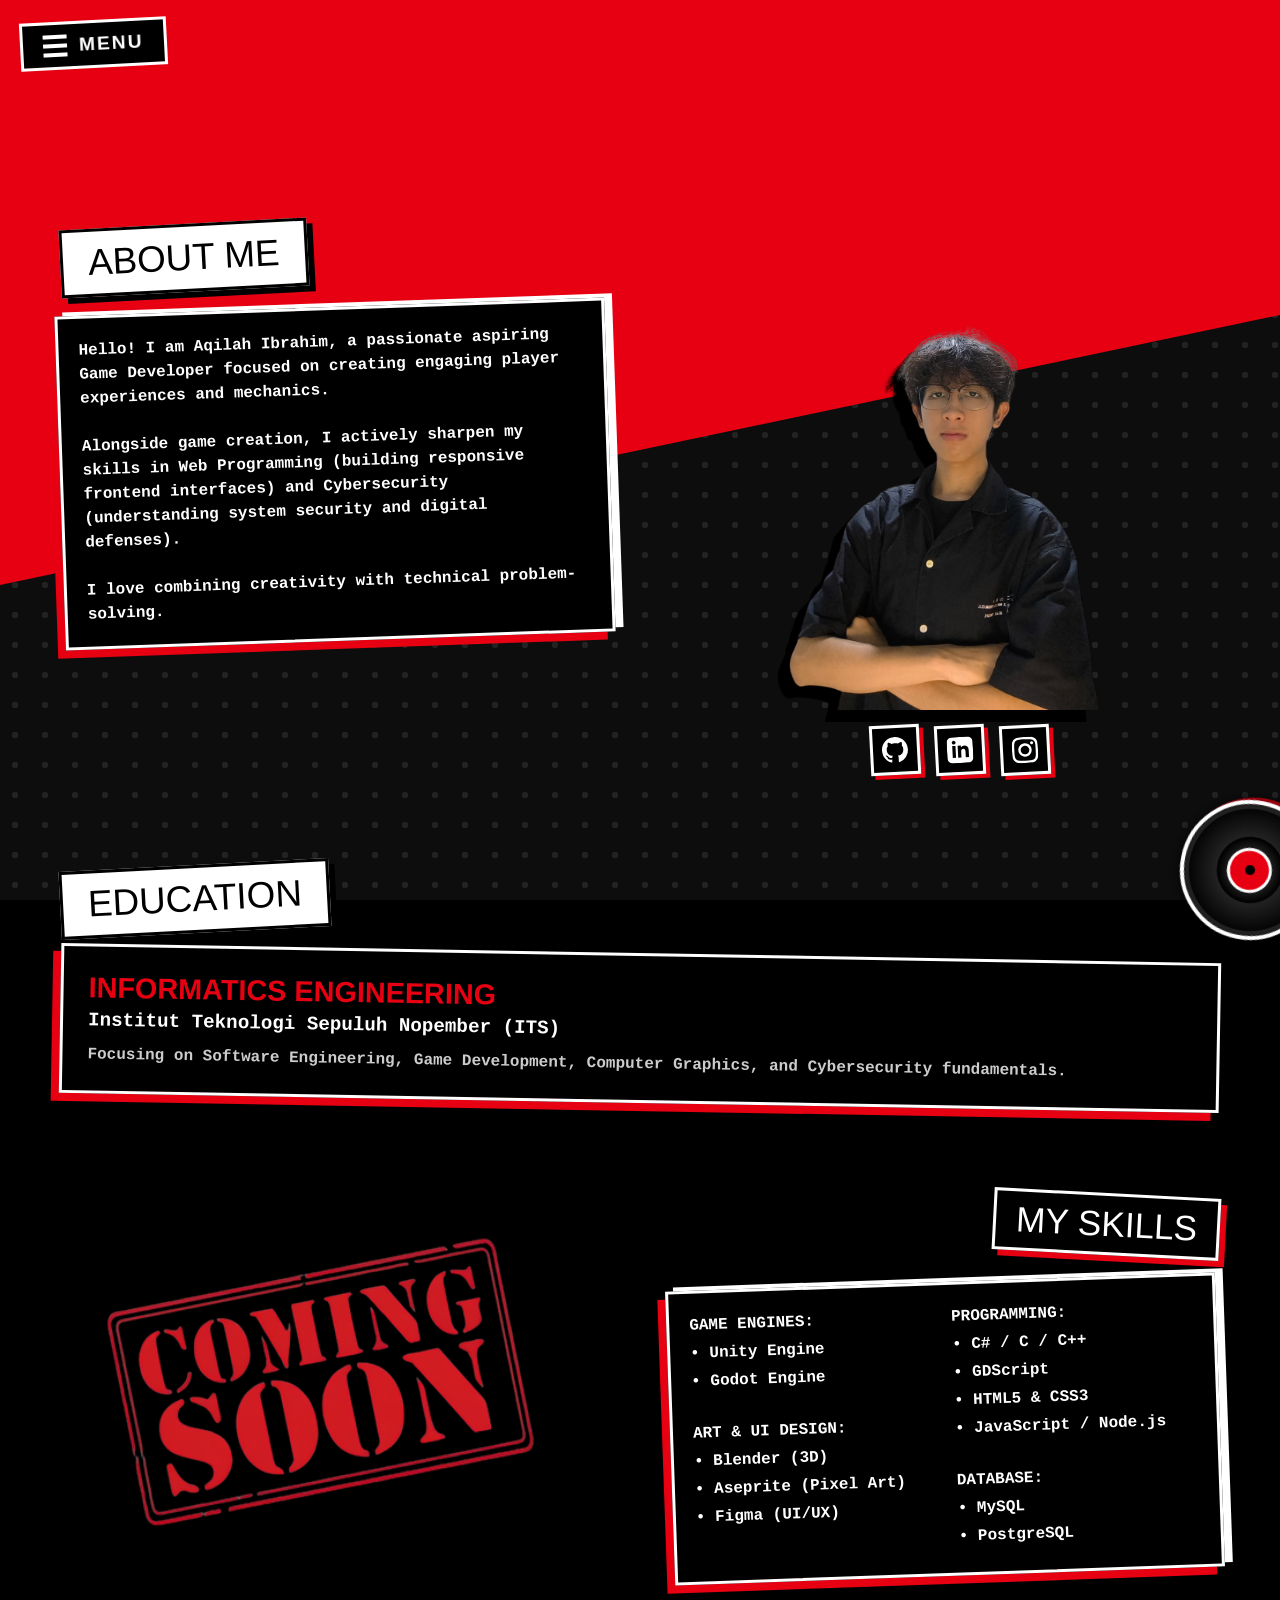
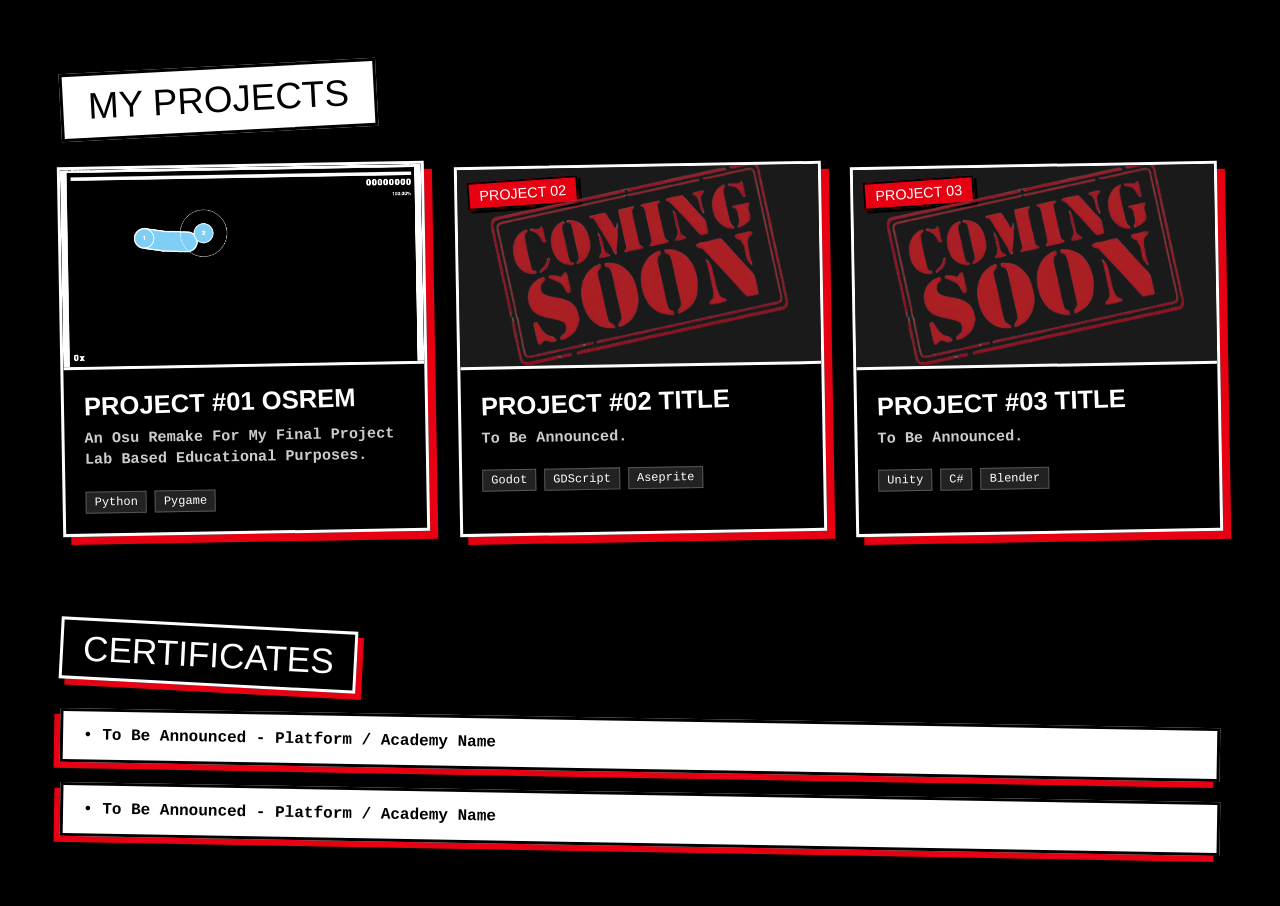
==== commit 9173a10d: "fixed" ====
--- a/index.html
+++ b/index.html
@@ -3,7 +3,7 @@
 <head>
   <meta charset="UTF-8">
   <meta name="viewport" content="width=device-width, initial-scale=1.0">
-  <title>Persona 5 Style Interactive</title>
+  <title>Persona 5 Style Inspired</title>
   <link rel="stylesheet" href="style.css">
 </head>
 <body>
@@ -36,7 +36,6 @@
 
   <div class="portfolio-container">
 
-    <!-- SECTION 1: ABOUT ME -->
     <section id="about" class="section-about">
       <div class="box-left-top">
         <div class="title-box">ABOUT ME</div>
@@ -66,7 +65,6 @@
       </div>
     </section>
 
-    <!-- SECTION 2: EDUCATION -->
     <section id="education" class="section-education">
       <div class="title-box">EDUCATION</div>
       <div class="education-card">
@@ -76,7 +74,6 @@
       </div>
     </section>
 
-    <!-- SECTION 3: MY SKILLS -->
     <section id="skills" class="section-skills">
       <div class="person-image-container">
         <img src="Image/Coming Soon.png" alt="Skill Visual" class="person-img">
@@ -110,7 +107,6 @@
       </div>
     </section>
 
-    <!-- SECTION 4: MY PROJECTS -->
     <section id="projects" class="section-projects">
       <div class="title-box">MY PROJECTS</div>
       
@@ -164,7 +160,6 @@
       </div>
     </section>
 
-    <!-- SECTION 5: CERTIFICATES -->
     <section id="certificates" class="section-certificates">
       <div class="title-box-red" style="align-self: flex-start;">CERTIFICATES</div>
       <div class="cert-item">
--- a/style.css
+++ b/style.css
@@ -17,7 +17,6 @@
   position: relative;
 }
 
-/* BACKGROUND STYLES */
 .bg-split {
   position: fixed;
   top: 0;
@@ -43,7 +42,6 @@
   pointer-events: none;
 }
 
-/* NAVIGATION & MENU */
 .top-menu-btn {
   position: fixed;
   top: 20px;
@@ -196,7 +194,6 @@
   font-weight: bold;
 }
 
-/* MAIN CONTAINER */
 .portfolio-container {
   position: relative;
   z-index: 10;
@@ -208,7 +205,6 @@
   gap: 90px;
 }
 
-/* TITLE BOXES */
 .title-box {
   background: #fff;
   color: #000;
@@ -248,7 +244,6 @@
   transform: scale(1.05) rotate(1deg);
 }
 
-/* DESCRIPTION BOX */
 .box-left-top {
   flex: 1;
   min-width: 300px;
@@ -277,7 +272,6 @@
   border-color: #e60012;
 }
 
-/* SECTION 1: ABOUT ME */
 .section-about {
   display: flex;
   flex-wrap: wrap;
@@ -286,7 +280,6 @@
   gap: 30px;
 }
 
-/* KHUSUS FOTO PROFIL DIBUAT LEBIH BESAR */
 .person-image-container {
   flex: 1.3;
   min-width: 320px;
@@ -319,7 +312,6 @@
   transform: scaleX(-1) scale(1.05) translateY(-5px);
 }
 
-/* SOCIAL MEDIA BUTTONS */
 .social-links {
   display: flex;
   gap: 15px;
@@ -356,7 +348,6 @@
   color: #000;
 }
 
-/* SECTION 2: EDUCATION */
 .section-education {
   display: flex;
   flex-direction: column;
@@ -400,7 +391,6 @@
   line-height: 1.4;
 }
 
-/* SECTION 3: SKILLS */
 .section-skills {
   display: flex;
   flex-wrap: wrap-reverse;
@@ -419,7 +409,6 @@
   margin-bottom: 4px;
 }
 
-/* SECTION 4: PROJECTS */
 .section-projects {
   display: flex;
   flex-direction: column;
@@ -530,7 +519,6 @@
   border: 1px solid #555;
 }
 
-/* SECTION 5: CERTIFICATES */
 .section-certificates {
   display: flex;
   flex-direction: column;
@@ -558,7 +546,6 @@
   box-shadow: -10px 10px 0px #fff;
 }
 
-/* VINYL RECORD */
 .vinyl-record {
   position: fixed;
   bottom: -40px;
@@ -598,7 +585,6 @@
   border-radius: 50%;
 }
 
-/* RESPONSIVE MEDIA QUERIES */
 @media (max-width: 768px) {
   .title-box, .title-box-red { font-size: 1.8rem; }
   .portfolio-container { padding-top: 80px; gap: 60px; }
